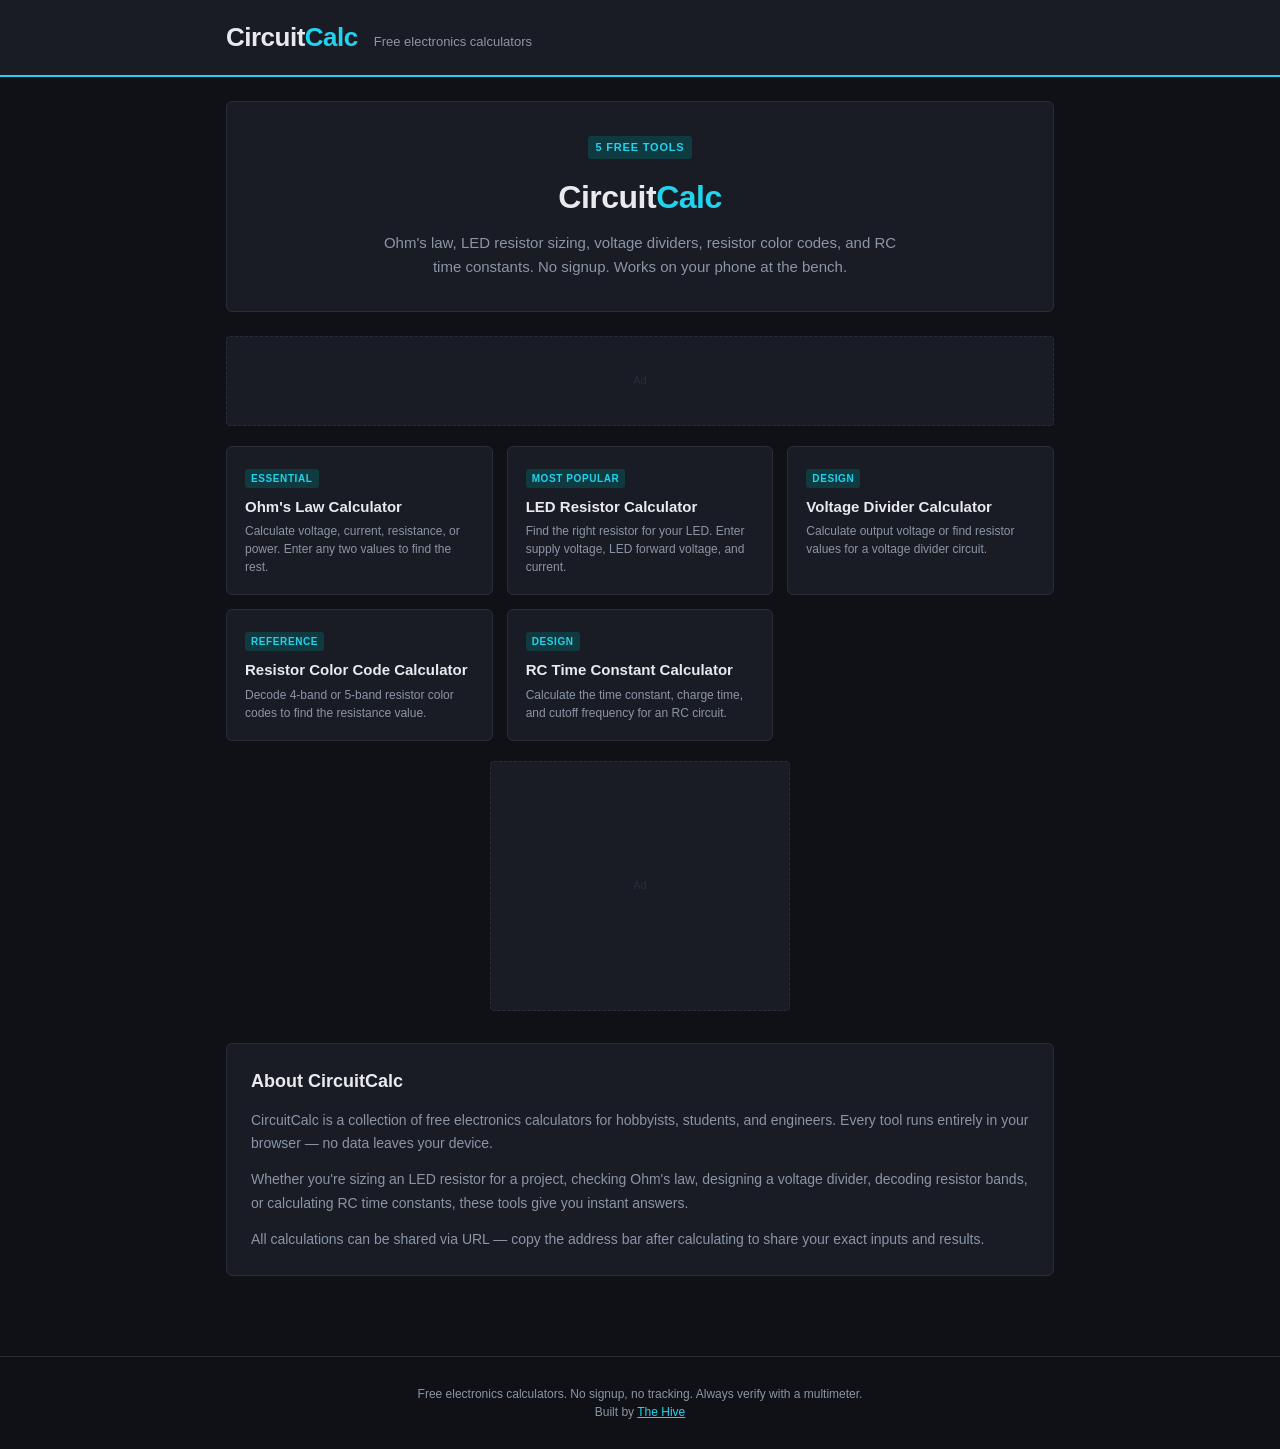
==== index.html @ 5ab0df3a "CircuitCalc v1.0 — 5 electronics calculators Ohm's law, LED resistor, voltage divider, resistor colo" ====
<!DOCTYPE html>
<html lang="en">
<head>
<meta charset="UTF-8">
<meta name="viewport" content="width=device-width, initial-scale=1.0">
<title>CircuitCalc — Free Electronics & Circuit Calculators</title>
<meta name="description" content="Free electronics calculators: Ohm's law, LED resistor, voltage divider, resistor color code, and RC time constant. No signup. Instant results.">
<meta property="og:title" content="CircuitCalc — Free Electronics & Circuit Calculators">
<meta property="og:description" content="Free electronics calculators: Ohm's law, LED resistor, voltage divider, resistor color code, and RC time constant. No signup. Instant results.">
<meta name="robots" content="index, follow">
<link rel="canonical" href="https://thehivemakes.github.io/hive-circuit-calc/">
<!-- ADSENSE PLACEHOLDER -->
<!-- <script async src="https://pagead2.googlesyndication.com/pagead/js/adsbygoogle.js?client=ca-pub-XXXXXXXXXXXXXXXX" crossorigin="anonymous"></script> -->
<link rel="stylesheet" href="style.css">
<script type="application/ld+json">
{
  "@context": "https://schema.org",
  "@type": "WebSite",
  "name": "CircuitCalc",
  "url": "https://thehivemakes.github.io/hive-circuit-calc/",
  "description": "Free electronics calculators: Ohm's law, LED resistor, voltage divider, resistor color code, and RC time constant. No signup. Instant results."
}
</script>
</head>
<body>
<header>
  <div class="header-inner">
    <div class="logo">Circuit<span>Calc</span></div>
    <div class="tagline">Free electronics calculators</div>
  </div>
</header>
<main>
  <div class="hero">
    <div class="badge">5 Free Tools</div>
    <h1>Circuit<span>Calc</span></h1>
    <p>Ohm's law, LED resistor sizing, voltage dividers, resistor color codes, and RC time constants. No signup. Works on your phone at the bench.</p>
  </div>
  <div class="ad-leaderboard" id="ad-top">Ad</div>
  <div class="tools-grid">
    <a href="ohms-law.html" class="tool-card">
      <div class="tool-card-tag">Essential</div>
      <h3>Ohm's Law Calculator</h3>
      <p>Calculate voltage, current, resistance, or power. Enter any two values to find the rest.</p>
    </a>
    <a href="led-resistor.html" class="tool-card">
      <div class="tool-card-tag">Most popular</div>
      <h3>LED Resistor Calculator</h3>
      <p>Find the right resistor for your LED. Enter supply voltage, LED forward voltage, and current.</p>
    </a>
    <a href="voltage-divider.html" class="tool-card">
      <div class="tool-card-tag">Design</div>
      <h3>Voltage Divider Calculator</h3>
      <p>Calculate output voltage or find resistor values for a voltage divider circuit.</p>
    </a>
    <a href="resistor-color.html" class="tool-card">
      <div class="tool-card-tag">Reference</div>
      <h3>Resistor Color Code Calculator</h3>
      <p>Decode 4-band or 5-band resistor color codes to find the resistance value.</p>
    </a>
    <a href="rc-time.html" class="tool-card">
      <div class="tool-card-tag">Design</div>
      <h3>RC Time Constant Calculator</h3>
      <p>Calculate the time constant, charge time, and cutoff frequency for an RC circuit.</p>
    </a>
  </div>
  <div class="ad-rectangle" id="ad-mid">Ad</div>
  <div class="seo-section">
    <h2>About CircuitCalc</h2>
    <p>CircuitCalc is a collection of free electronics calculators for hobbyists, students, and engineers. Every tool runs entirely in your browser — no data leaves your device.</p><p>Whether you're sizing an LED resistor for a project, checking Ohm's law, designing a voltage divider, decoding resistor bands, or calculating RC time constants, these tools give you instant answers.</p><p>All calculations can be shared via URL — copy the address bar after calculating to share your exact inputs and results.</p>
  </div>
</main>
<footer>
  Free electronics calculators. No signup, no tracking. Always verify with a multimeter.
  <br>Built by <a href="https://thehivemakes.github.io/" style="color:var(--accent)">The Hive</a>
</footer>
</body>
</html>
---- style.css ----
/* CircuitCalc — shared stylesheet */
/* Colors: dark PCB slate + cyan */

*, *::before, *::after { box-sizing: border-box; margin: 0; padding: 0; }

:root {
  --bg:        #0f1117;
  --card-bg:   #1a1c25;
  --accent:    #22d3ee;
  --text:      #e8eaed;
  --muted:     #8b95a5;
  --border:    #2a2d38;
  --input-bg:  #141620;
  --result-bg: #0c2a2e;
  --result-fg: #22d3ee;
  --tag-bg:    #0e3a40;
}

body {
  font-family: -apple-system, BlinkMacSystemFont, "Segoe UI", Roboto, sans-serif;
  background: var(--bg); color: var(--text); line-height: 1.5; min-height: 100vh;
}
header { background: var(--card-bg); border-bottom: 2px solid var(--accent); padding: 18px 0; }
.header-inner {
  max-width: 860px; margin: 0 auto; padding: 0 16px;
  display: flex; align-items: baseline; gap: 16px;
}
.logo { font-size: 26px; font-weight: 800; letter-spacing: -0.5px; color: var(--text); }
.logo span { color: var(--accent); }
.tagline { font-size: 13px; color: var(--muted); }
nav { background: var(--card-bg); border-bottom: 1px solid var(--border); padding: 8px 0; }
.nav-inner {
  max-width: 860px; margin: 0 auto; padding: 0 16px;
  display: flex; gap: 8px; align-items: center; font-size: 12px; color: var(--muted);
}
.nav-inner a { color: var(--muted); text-decoration: none; }
.nav-inner a:hover { color: var(--accent); }
.nav-inner .sep { color: var(--border); }
main { max-width: 860px; margin: 0 auto; padding: 24px 16px 48px; }
.card {
  background: var(--card-bg); border: 1px solid var(--border); border-radius: 6px;
  padding: 24px; margin-bottom: 20px;
}
.card h1 { font-size: 22px; font-weight: 700; margin-bottom: 6px; letter-spacing: -0.3px; }
.card .subtitle { font-size: 13px; color: var(--muted); margin-bottom: 20px; }
.form-grid {
  display: grid; grid-template-columns: repeat(auto-fill, minmax(200px, 1fr));
  gap: 14px; margin-bottom: 16px;
}
.field { display: flex; flex-direction: column; gap: 5px; }
.field label {
  font-size: 11px; font-weight: 600; text-transform: uppercase;
  letter-spacing: 0.6px; color: var(--muted);
}
.field input, .field select {
  background: var(--input-bg); border: 1px solid var(--border); border-radius: 4px;
  color: var(--text); font-size: 15px; padding: 9px 11px; width: 100%;
  transition: border-color 0.15s;
}
.field input:focus, .field select:focus { outline: none; border-color: var(--accent); }
.field select option { background: var(--input-bg); }
.radio-group { display: flex; gap: 12px; margin-bottom: 16px; flex-wrap: wrap; }
.radio-group label {
  display: flex; align-items: center; gap: 6px; font-size: 13px; color: var(--text);
  cursor: pointer; padding: 6px 12px; border: 1px solid var(--border);
  border-radius: 4px; transition: border-color 0.15s;
}
.radio-group input[type="radio"] { accent-color: var(--accent); }
.radio-group label:has(input:checked) { border-color: var(--accent); background: var(--tag-bg); }
.btn {
  display: inline-block; padding: 10px 22px; font-size: 14px; font-weight: 600;
  border: none; border-radius: 4px; cursor: pointer; transition: background 0.15s;
  text-decoration: none;
}
.btn-primary { background: var(--accent); color: #fff; }
.btn-primary:hover { opacity: 0.85; }
.btn-ghost { background: transparent; border: 1px solid var(--border); color: var(--muted); }
.btn-ghost:hover { border-color: var(--accent); color: var(--text); }
.result {
  background: var(--result-bg); border: 1px solid var(--border); border-radius: 4px;
  padding: 16px 20px; margin-top: 16px; display: none;
}
.result.visible { display: block; }
.result-row {
  display: flex; justify-content: space-between; align-items: baseline;
  padding: 5px 0; border-bottom: 1px solid var(--border); gap: 12px;
}
.result-row:last-child { border-bottom: none; }
.result-label { font-size: 12px; color: var(--muted); flex-shrink: 0; }
.result-value { font-size: 16px; font-weight: 700; color: var(--result-fg); text-align: right; }
.result-note {
  font-size: 12px; color: var(--muted); margin-top: 10px; line-height: 1.6;
  padding-top: 10px; border-top: 1px solid var(--border);
}
.ref-table { width: 100%; border-collapse: collapse; font-size: 13px; margin-top: 6px; }
.ref-table th {
  font-size: 11px; font-weight: 600; text-transform: uppercase; letter-spacing: 0.5px;
  color: var(--muted); text-align: left; padding: 6px 8px; border-bottom: 1px solid var(--border);
}
.ref-table td { padding: 6px 8px; border-bottom: 1px solid var(--border); color: var(--text); }
.ref-table tr:last-child td { border-bottom: none; }
.ref-table tr.highlight td { color: var(--accent); font-weight: 600; }
.ad-leaderboard {
  width: 100%; height: 90px; background: var(--card-bg); border: 1px dashed var(--border);
  border-radius: 4px; display: flex; align-items: center; justify-content: center;
  font-size: 11px; color: var(--border); margin: 16px 0;
}
.ad-rectangle {
  width: 300px; height: 250px; background: var(--card-bg); border: 1px dashed var(--border);
  border-radius: 4px; display: flex; align-items: center; justify-content: center;
  font-size: 11px; color: var(--border); margin: 16px auto;
}
.tools-grid {
  display: grid; grid-template-columns: repeat(auto-fill, minmax(220px, 1fr));
  gap: 14px; margin: 20px 0;
}
.tool-card {
  background: var(--card-bg); border: 1px solid var(--border); border-radius: 6px;
  padding: 18px; text-decoration: none; color: var(--text);
  transition: border-color 0.15s, transform 0.15s; display: block;
}
.tool-card:hover { border-color: var(--accent); transform: translateY(-2px); }
.tool-card h3 { font-size: 15px; font-weight: 700; margin-bottom: 4px; }
.tool-card p { font-size: 12px; color: var(--muted); }
.tool-card-tag {
  display: inline-block; background: var(--tag-bg); color: var(--accent);
  font-size: 10px; font-weight: 700; text-transform: uppercase; letter-spacing: 0.6px;
  padding: 2px 6px; border-radius: 3px; margin-bottom: 8px;
}
.hero {
  background: var(--card-bg); border: 1px solid var(--border); border-radius: 6px;
  padding: 32px 24px; margin-bottom: 24px; text-align: center;
}
.hero h1 { font-size: 32px; font-weight: 800; letter-spacing: -0.5px; margin-bottom: 10px; }
.hero h1 span { color: var(--accent); }
.hero p { font-size: 15px; color: var(--muted); max-width: 520px; margin: 0 auto; line-height: 1.6; }
.badge {
  display: inline-block; background: var(--tag-bg); color: var(--accent);
  font-size: 11px; font-weight: 700; text-transform: uppercase; letter-spacing: 0.8px;
  padding: 3px 8px; border-radius: 3px; margin-bottom: 14px;
}
.seo-section {
  background: var(--card-bg); border: 1px solid var(--border); border-radius: 6px;
  padding: 24px; margin-top: 32px;
}
.seo-section h2 { font-size: 18px; font-weight: 700; margin-bottom: 14px; }
.seo-section p { font-size: 14px; color: var(--muted); margin-bottom: 12px; line-height: 1.7; }
.seo-section p:last-child { margin-bottom: 0; }
footer {
  text-align: center; padding: 28px 16px; font-size: 12px; color: var(--muted);
  border-top: 1px solid var(--border); margin-top: 32px;
}
@media (max-width: 600px) {
  .form-grid { grid-template-columns: 1fr 1fr; }
  .tools-grid { grid-template-columns: 1fr 1fr; }
  .header-inner { flex-direction: column; gap: 4px; }
  .result-row { flex-direction: column; gap: 2px; }
  .result-value { text-align: left; }
}
@media (max-width: 400px) {
  .form-grid { grid-template-columns: 1fr; }
  .tools-grid { grid-template-columns: 1fr; }
}
@media print {
  header, nav, footer, .ad-leaderboard, .ad-rectangle, .btn { display: none; }
  .result { display: block !important; border: 1px solid #000; }
  body { background: #fff; color: #000; }
}
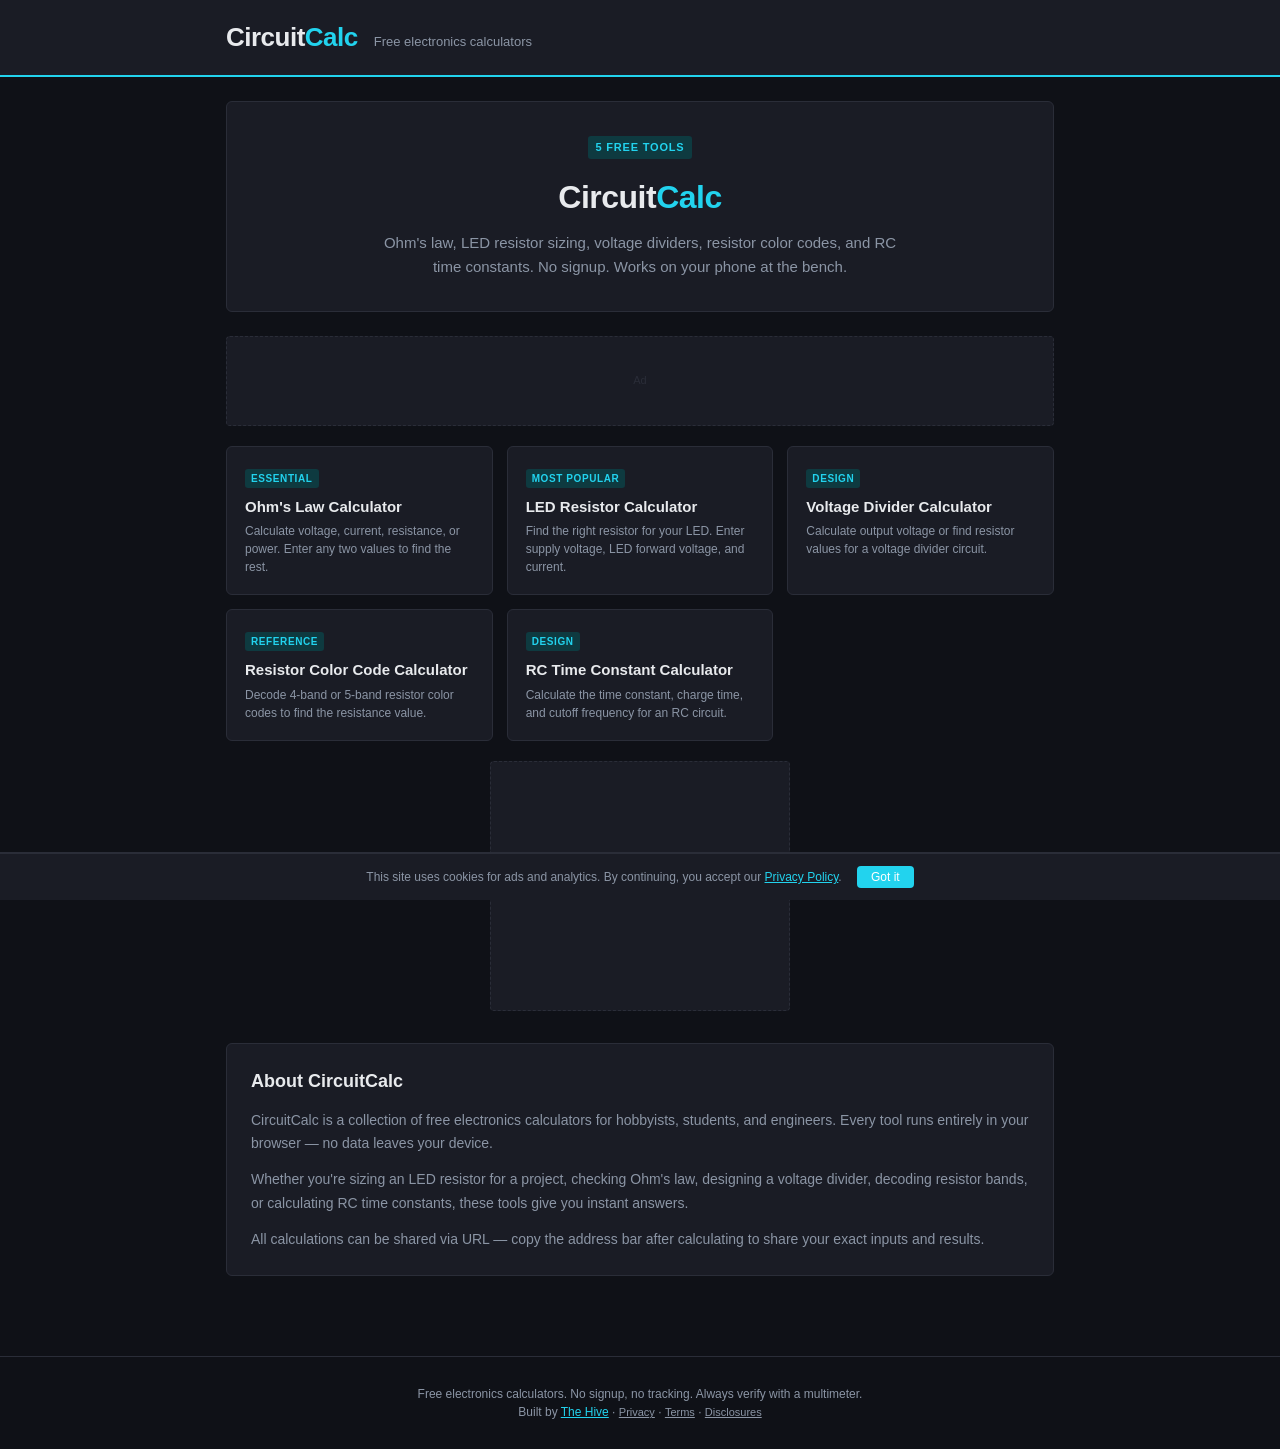
==== commit 42f9bd20: "Legal compliance: affiliate disclosure, cookie consent, legal footer links" ====
--- a/index.html
+++ b/index.html
@@ -71,7 +71,9 @@
 </main>
 <footer>
   Free electronics calculators. No signup, no tracking. Always verify with a multimeter.
-  <br>Built by <a href="https://thehivemakes.github.io/" style="color:var(--accent)">The Hive</a>
+  <br>Built by <a href="https://thehivemakes.com" style="color:var(--accent)">The Hive</a> · <a href="https://thehivemakes.com/privacy.html" style="color:var(--muted);font-size:11px;">Privacy</a> · <a href="https://thehivemakes.com/terms.html" style="color:var(--muted);font-size:11px;">Terms</a> · <a href="https://thehivemakes.com/disclosures.html" style="color:var(--muted);font-size:11px;">Disclosures</a>
 </footer>
+<div id="cookie-banner" style="display:none;position:fixed;bottom:0;left:0;right:0;background:var(--card-bg);border-top:2px solid var(--border);padding:12px 16px;font-size:12px;color:var(--muted);text-align:center;z-index:9999;">This site uses cookies for ads and analytics. By continuing, you accept our <a href="https://thehivemakes.com/privacy.html" style="color:var(--accent)">Privacy Policy</a>. <button onclick="document.getElementById('cookie-banner').style.display='none';localStorage.setItem('cookie-ok','1');" style="margin-left:12px;padding:4px 14px;background:var(--accent);color:#fff;border:none;border-radius:4px;cursor:pointer;font-size:12px;">Got it</button></div>
+<script>if(!localStorage.getItem('cookie-ok'))document.getElementById('cookie-banner').style.display='block';</script>
 </body>
 </html>
--- a/style.css
+++ b/style.css
@@ -146,6 +146,24 @@
 .seo-section h2 { font-size: 18px; font-weight: 700; margin-bottom: 14px; }
 .seo-section p { font-size: 14px; color: var(--muted); margin-bottom: 12px; line-height: 1.7; }
 .seo-section p:last-child { margin-bottom: 0; }
+.email-capture {
+  background: var(--card-bg); border: 2px dashed var(--border); border-radius: 6px;
+  padding: 24px; margin-top: 20px; text-align: center;
+}
+.email-capture h2 { font-size: 16px; font-weight: 700; margin-bottom: 6px; }
+.email-capture > p { font-size: 13px; color: var(--muted); margin-bottom: 14px; }
+.capture-form {
+  display: flex; gap: 8px; max-width: 400px; margin: 0 auto;
+}
+.capture-form input[type="email"] {
+  flex: 1; background: var(--input-bg); border: 1px solid var(--border); border-radius: 4px;
+  color: var(--text); font-size: 14px; padding: 9px 11px;
+}
+.capture-form input[type="email"]:focus { outline: none; border-color: var(--accent); }
+.capture-note { font-size: 11px; color: var(--muted); margin-top: 10px; }
+@media (max-width: 480px) {
+  .capture-form { flex-direction: column; }
+}
 footer {
   text-align: center; padding: 28px 16px; font-size: 12px; color: var(--muted);
   border-top: 1px solid var(--border); margin-top: 32px;
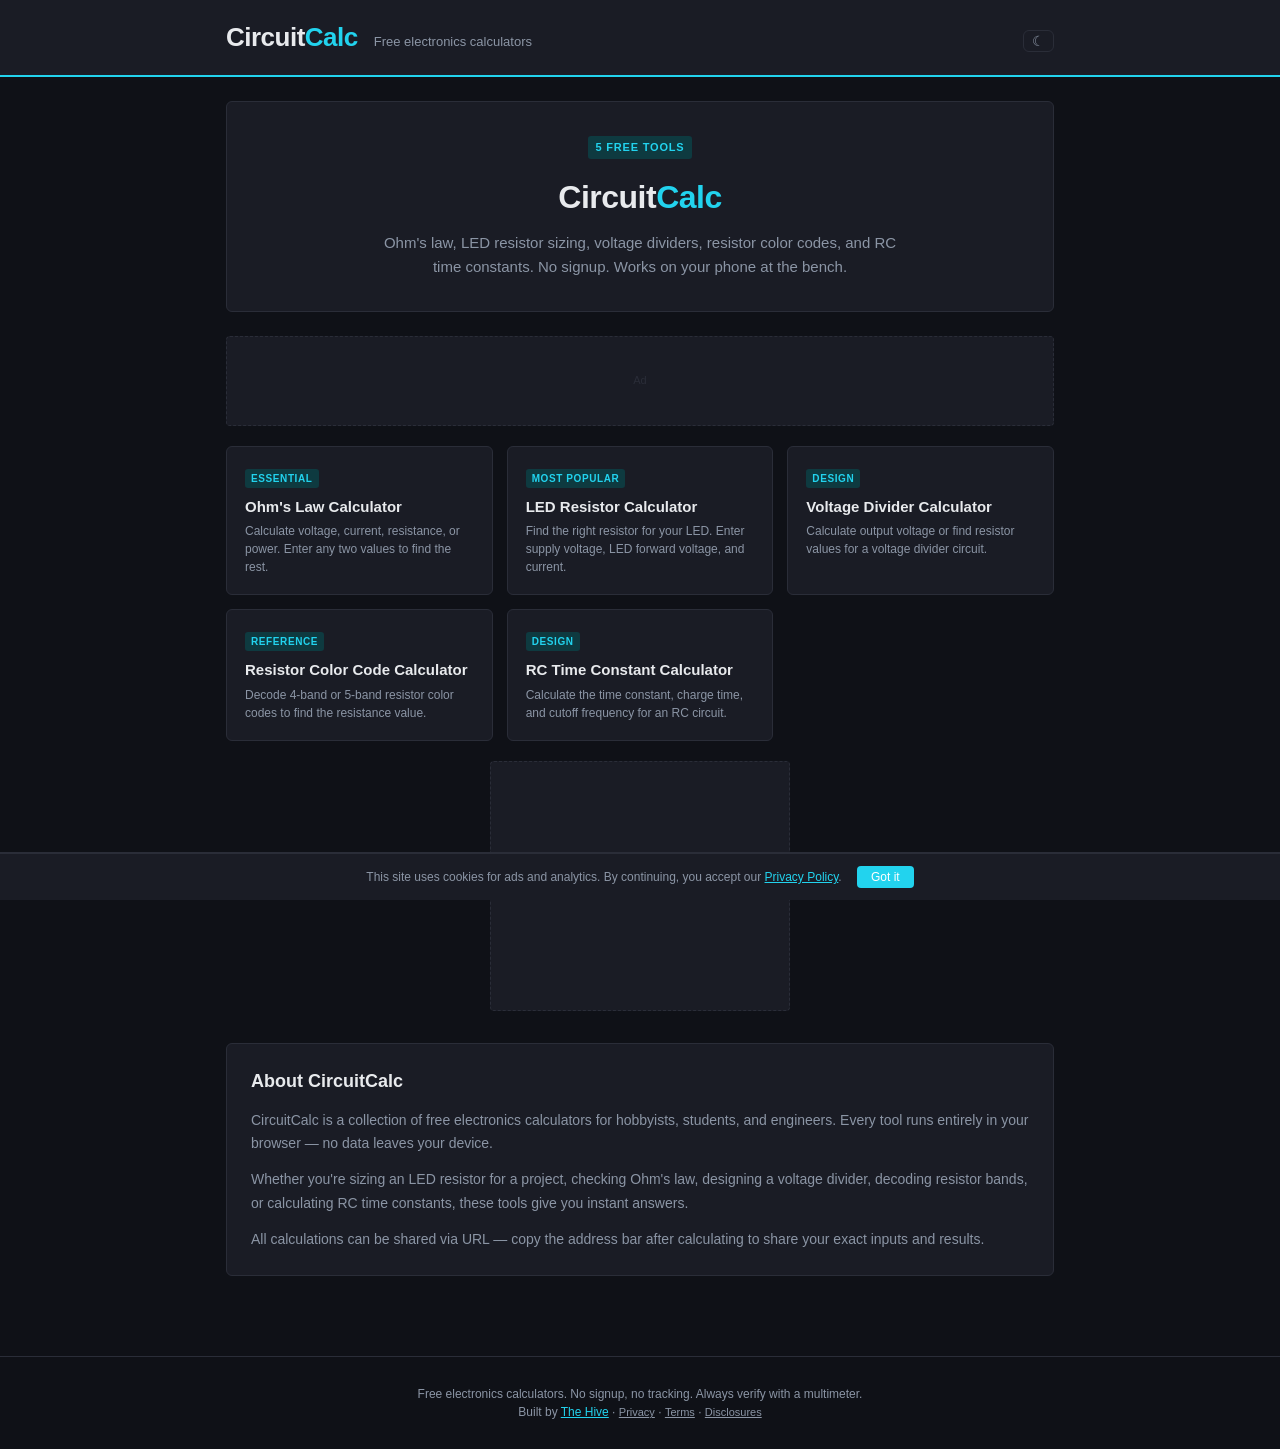
==== commit 8bd2309f: "Dark mode default + theme toggle + smooth transitions" ====
--- a/index.html
+++ b/index.html
@@ -26,7 +26,7 @@
 <header>
   <div class="header-inner">
     <div class="logo">Circuit<span>Calc</span></div>
-    <div class="tagline">Free electronics calculators</div>
+    <div class="tagline">Free electronics calculators</div><button onclick="toggleTheme()" style="background:none;border:1px solid var(--border);border-radius:6px;padding:2px 8px;color:var(--muted);cursor:pointer;font-size:14px;margin-left:auto;" aria-label="Toggle dark mode">&#9790;</button>
   </div>
 </header>
 <main>
--- a/style.css
+++ b/style.css
@@ -3,7 +3,7 @@
 
 *, *::before, *::after { box-sizing: border-box; margin: 0; padding: 0; }
 
-:root {
+:root, [data-theme="light"] {
   --bg:        #0f1117;
   --card-bg:   #1a1c25;
   --accent:    #22d3ee;
@@ -15,10 +15,23 @@
   --result-fg: #22d3ee;
   --tag-bg:    #0e3a40;
 }
+[data-theme="dark"] {
+  --bg:        #141414;
+  --card-bg:   #1e1e1e;
+  --accent:    #22d3ee;
+  --text:      #e5e5e5;
+  --muted:     #8b8b8b;
+  --border:    #333333;
+  --input-bg:  #1a1a1a;
+  --result-bg: #1a1a1a;
+  --result-fg: #22d3ee;
+  --tag-bg:    #2a2a2a;
+}
 
 body {
   font-family: -apple-system, BlinkMacSystemFont, "Segoe UI", Roboto, sans-serif;
   background: var(--bg); color: var(--text); line-height: 1.5; min-height: 100vh;
+  transition: background-color 0.3s, color 0.3s;
 }
 header { background: var(--card-bg); border-bottom: 2px solid var(--accent); padding: 18px 0; }
 .header-inner {
